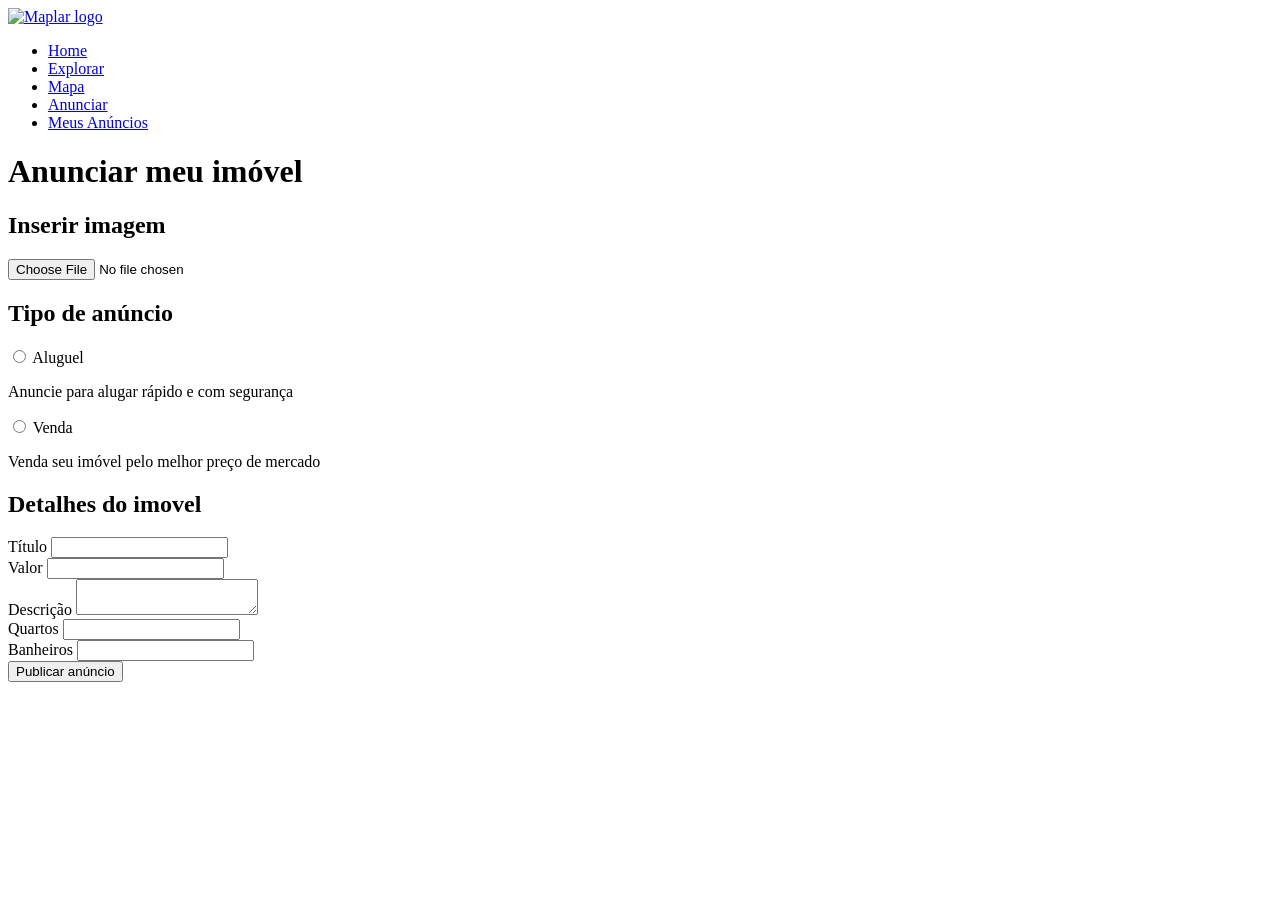
==== src/pages/anunciar.html @ 882a055b "adicionando correções de navegação" ====
<!DOCTYPE html>
<html lang="pt-br">
<head>
    <meta charset="UTF-8">
    <meta name="viewport" content="width=device-width, initial-scale=1.0">
    <base href="/site-imoveis/">
    <title>Anunciar</title>
    <link rel="stylesheet" href="src/css/style.css">
    <link rel="stylesheet" href="src/css/anunciar.css">
</head>

<body>
    <header class="navbar">
    <div class="logo"><a href="index.html"><img src="src/assets/images/Maplar.svg" alt="Maplar logo"></a></div>
    <nav>
        <ul class="nav-links">
            <li><a href="index.html">Home</a></li>
            <li><a href="#">Explorar</a></li>
            <li><a href="#">Mapa</a></li>
            <li><a href="src/pages/anunciar.html">Anunciar</a></li>
            <li><a href="src/pages/meus-anuncios.html">Meus Anúncios</a></li>
        </ul>
    </nav>
    </header>

    <div class="container-pag">
        <form id="formImovel" name="formImovel" onsubmit="capturarDados(event)">
            <h1 class="titulo-pagina">Anunciar meu imóvel</h1>
            <h2 class="rotulo">Inserir imagem</h2>
            <div class="container-imagem">
                <div class="inserir-imagem">
                    <input type="file" id="imagem" name="imagem" accept="image/*" />
                </div>
            </div>
        
            <div>
                <h2 class="topicos-pagina">Tipo de anúncio</h2>
                <div class="container-tipo-anuncio">
                    <div class="tipo-anuncio">
                        <input type="radio" id="aluguel" name="tipo" value="aluguel" />
                        <label for="aluguel">Aluguel</label>
                        <p>Anuncie para alugar rápido e com segurança</p>
                    </div>
                    <div class="tipo-anuncio">
                        <input type="radio" id="venda" name="tipo" value="venda"/>
                        <label for="venda">Venda</label>
                        <p for>Venda seu imóvel pelo melhor preço de mercado</p>
                    </div>
                </div>
            </div>
            <h2 class="topicos-pagina">Detalhes do imovel</h2>
            <div class="superior-detalhes">
                <div class="detalhe">
                    <label for="titulo" class="rotulo">Título</label>
                    <input type="text" name="titulo" id="titulo" >
                </div>
                <div class="detalhe">
                    <label for="valor" class="rotulo">Valor</label>
                    <input type="number" name="preco" id="valor">
                </div>
            </div>
            <div class="inferior-detalhes">
                <div class="detalhe">
                    <label for="descricao" class="rotulo">Descrição</label>
                    <textarea name="descricao" id="descricao"></textarea>
                </div>
                <div class="direita-detalhes">
                    <div class="detalhe">
                        <label for="quarto" class="rotulo">Quartos</label>
                        <input type="number" name="quarto" id="quarto">
                    </div>
                    <div class="detalhe">
                        <label for="banheiro" class="rotulo">Banheiros</label>
                        <input type="number" name="banheiro" id="banheiro">
                    </div>
                </div>
            </div>
            <button type="submit">Publicar anúncio</button>
        </form>
    </div>
    <script src="src/js/models/Imovel.js"></script>
    <script src="src/js/anunciar.js"></script>

</body>
</html>
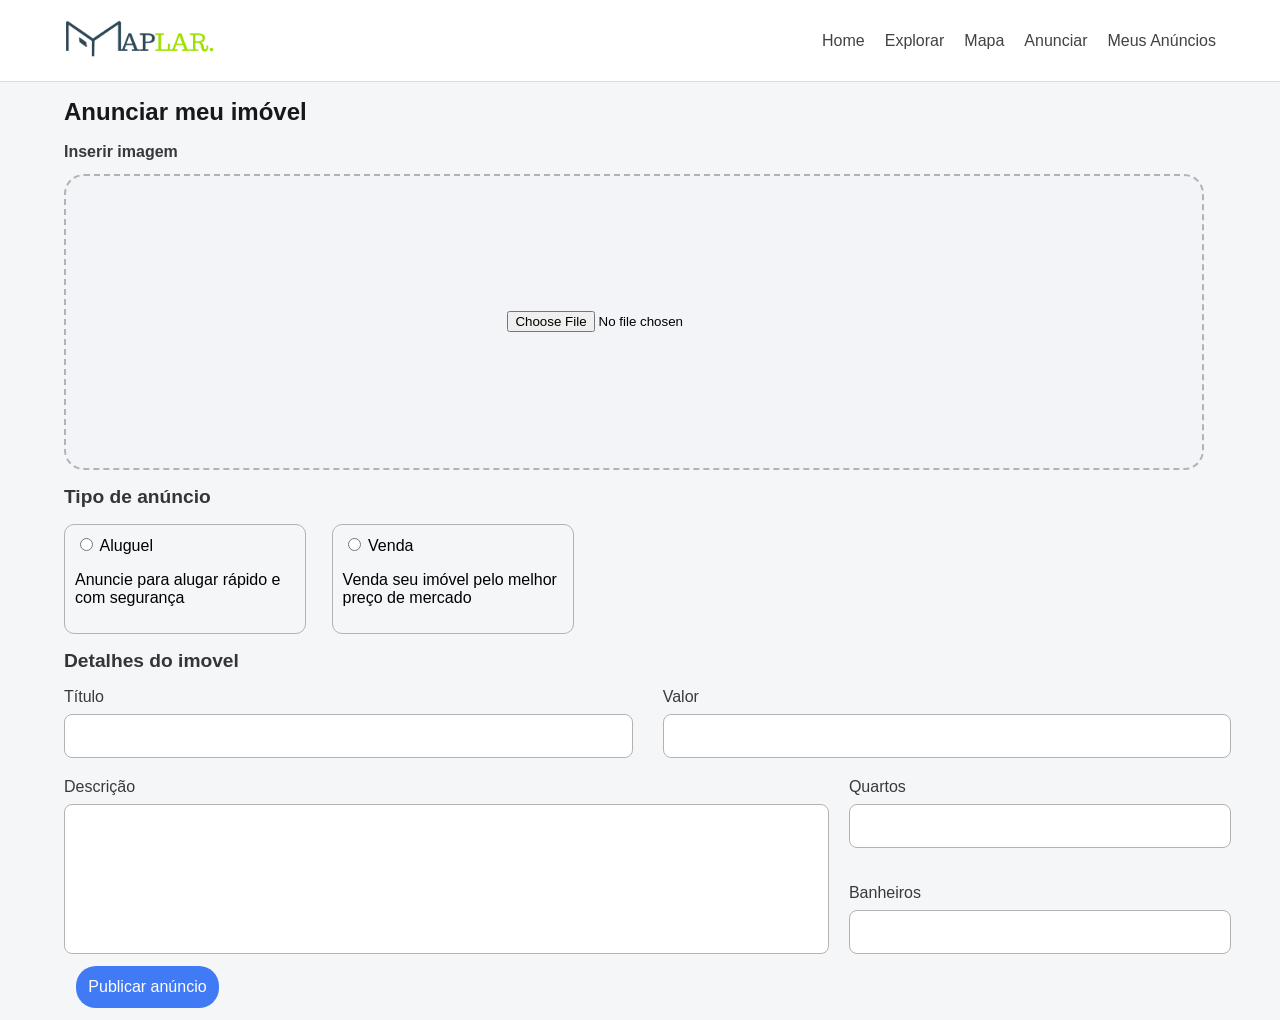
==== commit e8efb8e6: "organizando codigo" ====
--- a/src/pages/anunciar.html
+++ b/src/pages/anunciar.html
@@ -3,22 +3,23 @@
 <head>
     <meta charset="UTF-8">
     <meta name="viewport" content="width=device-width, initial-scale=1.0">
+    <title>Anunciar</title>
     <base href="/site-imoveis/">
-    <title>Anunciar</title>
-    <link rel="stylesheet" href="src/css/style.css">
-    <link rel="stylesheet" href="src/css/anunciar.css">
+    <link rel="stylesheet" href="/src/styles/style.css">
+    <link rel="stylesheet" href="/src/styles/pages/anunciar.css">
+    <link rel="shortcut icon" href="/src/assets/favicon/favicon.ico" type="image/x-icon">
 </head>
 
 <body>
     <header class="navbar">
-    <div class="logo"><a href="index.html"><img src="src/assets/images/Maplar.svg" alt="Maplar logo"></a></div>
+    <div class="logo"><a href="/index.html"><img src="/src/assets/images/logo/Maplar.svg" alt="Maplar logo"></a></div>
     <nav>
         <ul class="nav-links">
-            <li><a href="index.html">Home</a></li>
+            <li><a href="/index.html">Home</a></li>
             <li><a href="#">Explorar</a></li>
             <li><a href="#">Mapa</a></li>
-            <li><a href="src/pages/anunciar.html">Anunciar</a></li>
-            <li><a href="src/pages/meus-anuncios.html">Meus Anúncios</a></li>
+            <li><a href="/src/pages/anunciar.html">Anunciar</a></li>
+            <li><a href="/src/pages/meus-anuncios.html">Meus Anúncios</a></li>
         </ul>
     </nav>
     </header>
@@ -78,8 +79,10 @@
             <button type="submit">Publicar anúncio</button>
         </form>
     </div>
-    <script src="src/js/models/Imovel.js"></script>
-    <script src="src/js/anunciar.js"></script>
+<script src="/src/scripts/models/Imovel.js"></script>
+<script src="/src/scripts/repositories/imovelRepository.js"></script>
+<script src="/src/scripts/services/imovelService.js"></script>
+<script src="/src/scripts/controllers/imovelController.js"></script>
 
 </body>
 </html>
--- a/src/styles/style.css
+++ b/src/styles/style.css
@@ -0,0 +1,194 @@
+body {
+    margin: 0;
+    font-family: Verdana, Geneva, Tahoma, sans-serif;
+    background: #f4f6f8;
+}
+
+.navbar {
+    display: flex;
+    justify-content: space-between;
+    align-items: center;
+    padding: 20px 5vw;
+    background-color: #fff;
+    border-bottom: 1px solid #ddd;
+}
+
+.nav-links {
+    display: flex;
+    list-style: none;
+    gap: 20px;
+    margin: 0;
+    padding: 0;
+}
+
+.nav-links a {
+    text-decoration: none;
+    color: #424242;
+    font-weight: 500;
+}
+
+.logo img {
+    width: 150px;
+}
+
+.banner {
+    text-align: center;
+    padding: 60px 20px;
+    margin: 20px;
+    background: linear-gradient(135deg, #3498db, #21a197);
+    color: white;
+    border-radius: 20px;
+}
+
+.botoes {
+    margin-top: 20px;
+}
+
+.cta {
+    display: inline-block;
+    padding: 10px 20px;
+    background: white;
+    color: #2c3e50;
+    border: 2px solid white;
+    text-decoration: none;
+    border-radius: 20px;
+    font-weight: bold;
+    margin-right: 10px;
+    transition: 0.3s;
+}
+
+.cta:hover {
+    background: transparent;
+    color: white;
+}
+
+.cta-secundario {
+    display: inline-block;
+    padding: 10px 20px;
+    background: transparent;
+    color: white;
+    border: 2px solid white;
+    text-decoration: none;
+    border-radius: 20px;
+    font-weight: bold;
+    transition: 0.3s;
+}
+
+.cta-secundario:hover {
+    background: white;
+    color: #2c3e50;
+}
+
+
+.container {
+    max-width: 900px;
+    margin: auto;
+    padding: 30px;
+}
+
+
+.card {
+    background: white;
+    padding: 20px;
+    margin-bottom: 20px;
+    border-radius: 12px;
+    border: 1px solid #ddd;
+    box-shadow: 0 4px 10px rgba(0,0,0,0.05);
+    transition: 0.3s;
+}
+
+.card:hover {
+    transform: translateY(-5px);
+}
+
+
+.preco {
+    color: #21a197;
+    font-weight: bold;
+}
+
+.btn {
+    display: inline-block;
+    margin-top: 10px;
+    padding: 10px 15px;
+    background: #21a197;
+    color: white;
+    border: 2px solid #21a197; 
+    text-decoration: none;
+    border-radius: 6px;
+    font-weight: bold;
+}
+
+.btn:hover {
+    background: white;
+    color: #21a197;
+}
+
+
+#map {
+    height: 300px;
+    margin: 30px;
+    border-radius: 12px;
+    border: 2px solid #ddd;
+}
+
+.titulo-mapa {
+    text-align: center;
+    margin-top: 40px;
+}
+
+.beneficios {
+    display: flex;
+    justify-content: center;
+    gap: 20px;
+    padding: 40px;
+    flex-wrap: wrap;
+}
+
+.beneficio {
+    background: white;
+    padding: 20px;
+    border-radius: 12px;
+    width: 200px;
+    text-align: center;
+    border: 1px solid #ddd;
+    transition: 0.3s;
+}
+
+.beneficio:hover {
+    background: linear-gradient(135deg, #3498db, hsl(191, 36%, 49%));
+    color: white;
+    transform: translateY(-5px);
+}
+
+.beneficio:hover h3,
+.beneficio:hover p {
+    color: white;
+}
+
+.cta-final {
+    text-align: center;
+    margin: 40px 20px;
+    padding: 40px;
+    background: #ffffff;
+    border-radius: 20px;
+    border: 1px solid #ddd;
+}
+
+.btn-cta-final {
+    display: inline-block;
+    margin-top: 15px;
+    padding: 12px 20px;
+    background: #21a197;
+    color: white;
+    border: 2px solid #21a197; 
+    text-decoration: none;
+    border-radius: 8px;
+    font-weight: bold;
+    transition: 0.3s;
+}
+
+.btn-cta-final:hover {
+    background: white;
+    color: #21a197;
+}
--- a/src/styles/pages/anunciar.css
+++ b/src/styles/pages/anunciar.css
@@ -0,0 +1,124 @@
+.titulo-pagina{
+    font-size: 1.5rem;
+    color: rgb(24, 24, 24);
+}
+
+.container-pag{
+    margin-left: 5%;
+}
+
+.topicos-pagina{
+    font-size: 1.2rem;
+    font-weight: bold;
+    color: rgb(53, 53, 53);
+
+}
+
+.rotulo{
+    font-size: 1rem;
+    color: rgb(57, 57, 57);
+}
+
+.container-imagem{
+    width: 87vw;
+    display: flex;
+    flex-direction: column;
+
+}
+
+.inserir-imagem{
+    
+    background-color: rgb(243, 244, 248);
+    width: 100%;
+    height: 30vh;
+    padding: 1%;
+    border-style: dashed;
+    border-width: 0.15rem;
+    border-color: rgb(179, 179, 179);
+    display: flex;
+    justify-content: center;
+    align-items: center;
+    border-radius: 20px;
+}
+
+.container-tipo-anuncio{
+    display: flex;
+    flex-direction: row;
+}
+
+.tipo-anuncio{
+    border-style: solid;
+    border-width: 0.12rem;
+    border-radius: 10px;
+    border-color: rgb(179, 179, 179);
+    padding: 10px;
+    margin-right: 2vw;
+    max-width: 220px;
+
+}
+
+.inferior-detalhes {
+    display: flex;
+    flex-direction: row;
+    gap: 20px; 
+    width: 96%;
+    align-items: stretch;
+}
+
+.inferior-detalhes > .detalhe:first-child {
+    flex: 2;
+    margin-right: 0;
+}
+
+.direita-detalhes {
+    flex: 1;
+    display: flex;
+    flex-direction: column;
+    justify-content: space-between;
+}
+
+.detalhe {
+    display: flex;
+    flex-direction: column;
+    gap: 8px; 
+    padding: 0;
+}
+
+.detalhe input, 
+.detalhe textarea {
+    width: 100%;
+    padding: 12px;
+    font-size: 1rem;
+    border: 0.12rem solid rgb(179, 179, 179);
+    border-radius: 8px;
+    box-sizing: border-box;
+}
+
+#descricao {
+    height: 100%;
+    min-height: 150px;
+    resize: none;
+}
+
+.superior-detalhes {
+    display: flex;
+    flex-direction: row;
+    gap: 30px;
+    margin-bottom: 20px;
+    width: 96%;
+}
+
+.superior-detalhes .detalhe { 
+    flex: 1;
+}
+
+button{
+    background-color:rgb(64, 122, 245);
+    color: white;
+    font-size: 1rem;
+    padding: 1%;
+    border: none;
+    border-radius: 20px;
+    margin: 1%;
+}
+
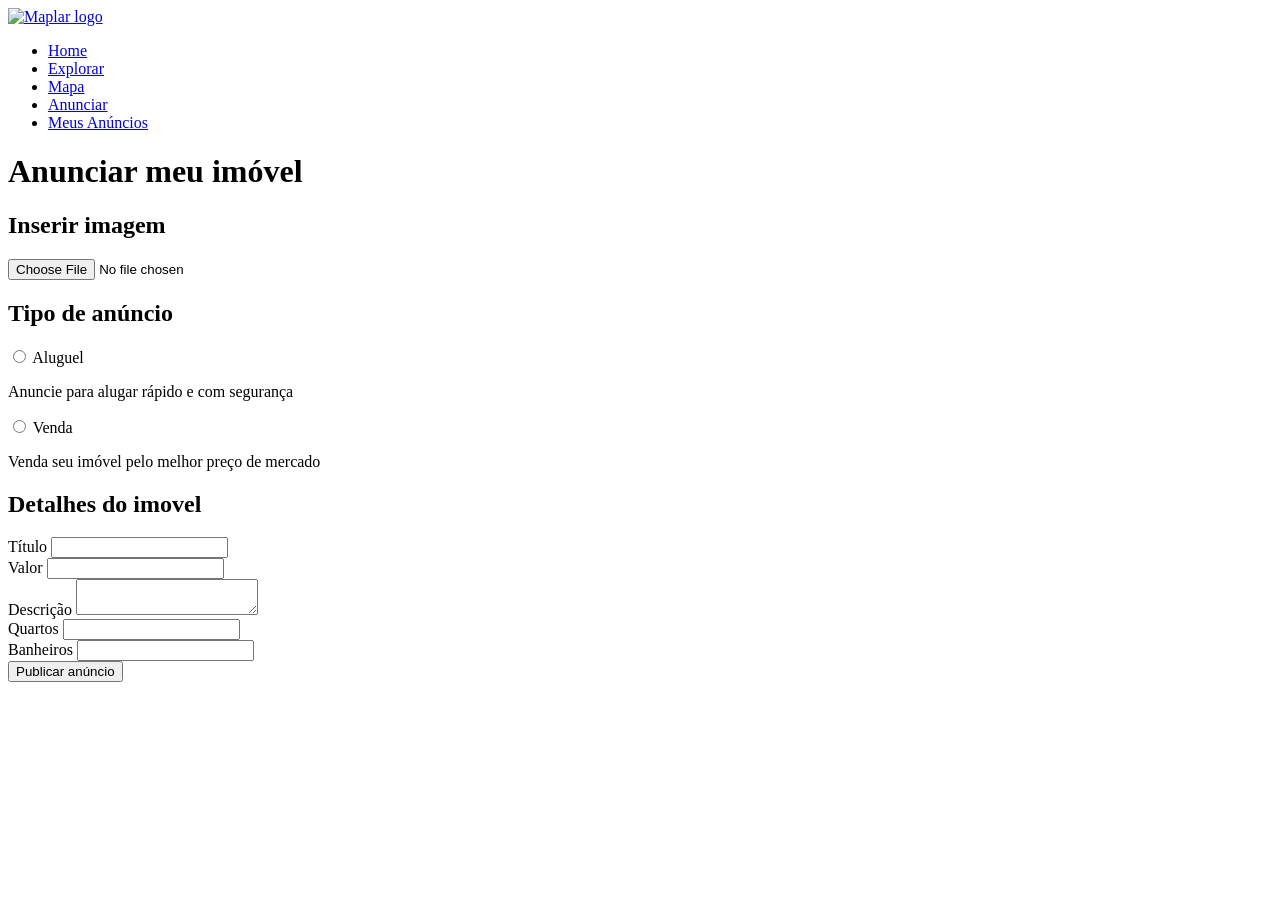
==== commit ab6229cd: "organizando codigo" ====
--- a/src/pages/anunciar.html
+++ b/src/pages/anunciar.html
@@ -4,22 +4,21 @@
     <meta charset="UTF-8">
     <meta name="viewport" content="width=device-width, initial-scale=1.0">
     <title>Anunciar</title>
-    <base href="/site-imoveis/">
-    <link rel="stylesheet" href="/src/styles/style.css">
-    <link rel="stylesheet" href="/src/styles/pages/anunciar.css">
-    <link rel="shortcut icon" href="/src/assets/favicon/favicon.ico" type="image/x-icon">
+    <link rel="stylesheet" href="src/styles/style.css">
+    <link rel="stylesheet" href="src/styles/pages/anunciar.css">
+    <link rel="shortcut icon" href="src/assets/favicon/favicon.ico" type="image/x-icon">
 </head>
 
 <body>
     <header class="navbar">
-    <div class="logo"><a href="/index.html"><img src="/src/assets/images/logo/Maplar.svg" alt="Maplar logo"></a></div>
+    <div class="logo"><a href="index.html"><img src="src/assets/images/logo/Maplar.svg" alt="Maplar logo"></a></div>
     <nav>
         <ul class="nav-links">
-            <li><a href="/index.html">Home</a></li>
+            <li><a href="index.html">Home</a></li>
             <li><a href="#">Explorar</a></li>
             <li><a href="#">Mapa</a></li>
-            <li><a href="/src/pages/anunciar.html">Anunciar</a></li>
-            <li><a href="/src/pages/meus-anuncios.html">Meus Anúncios</a></li>
+            <li><a href="src/pages/anunciar.html">Anunciar</a></li>
+            <li><a href="src/pages/meus-anuncios.html">Meus Anúncios</a></li>
         </ul>
     </nav>
     </header>
@@ -79,10 +78,10 @@
             <button type="submit">Publicar anúncio</button>
         </form>
     </div>
-<script src="/src/scripts/models/Imovel.js"></script>
-<script src="/src/scripts/repositories/imovelRepository.js"></script>
-<script src="/src/scripts/services/imovelService.js"></script>
-<script src="/src/scripts/controllers/imovelController.js"></script>
+<script src="src/scripts/models/Imovel.js"></script>
+<script src="src/scripts/repositories/imovelRepository.js"></script>
+<script src="src/scripts/services/imovelService.js"></script>
+<script src="src/scripts/controllers/imovelController.js"></script>
 
 </body>
 </html>
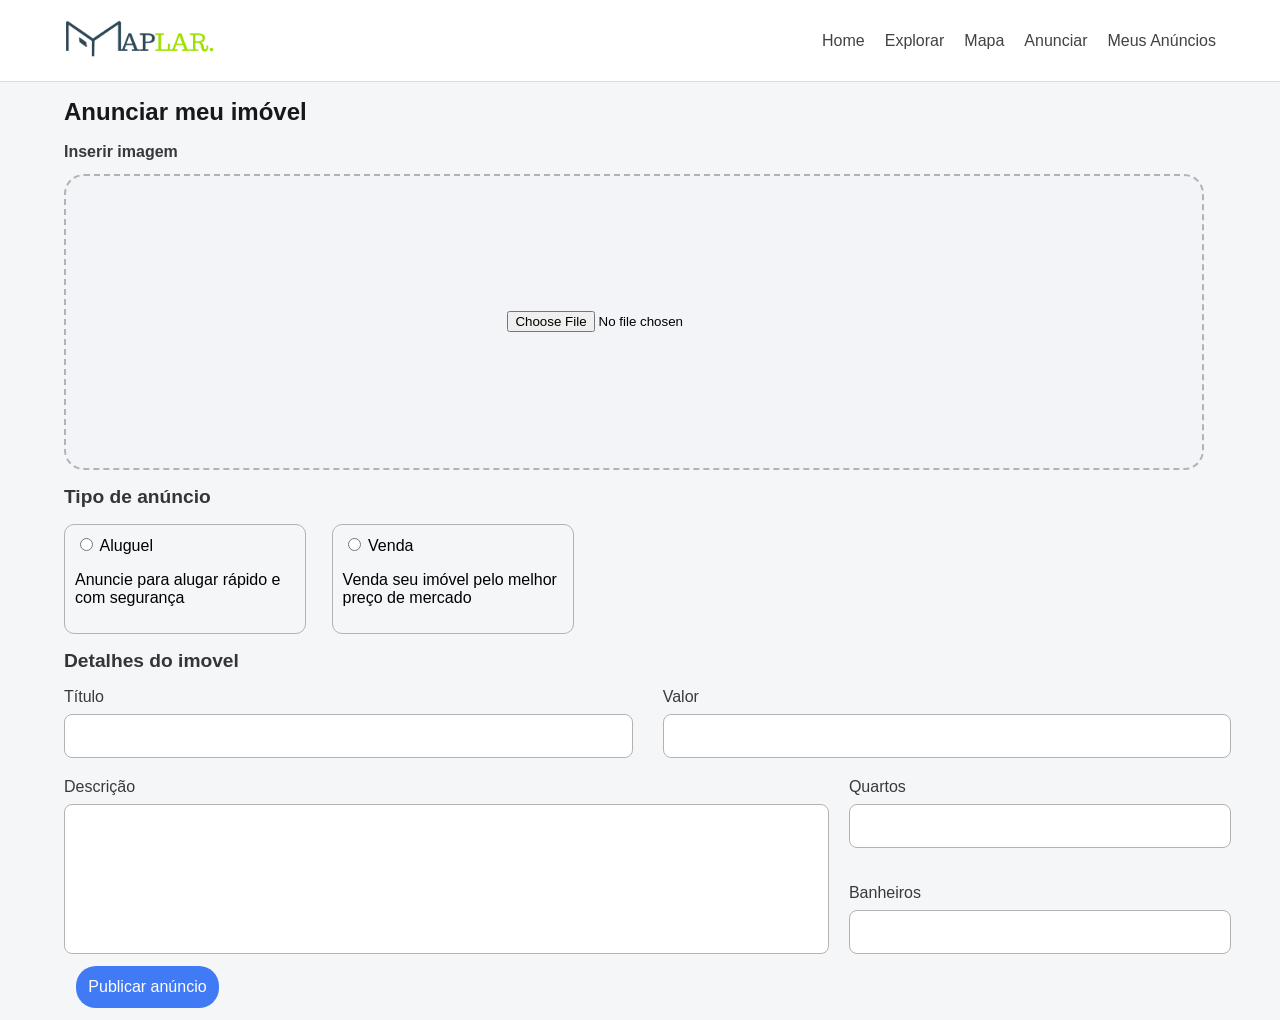
==== commit 2d51acd8: "organizando codigo" ====
--- a/src/pages/anunciar.html
+++ b/src/pages/anunciar.html
@@ -4,21 +4,21 @@
     <meta charset="UTF-8">
     <meta name="viewport" content="width=device-width, initial-scale=1.0">
     <title>Anunciar</title>
-    <link rel="stylesheet" href="src/styles/style.css">
-    <link rel="stylesheet" href="src/styles/pages/anunciar.css">
-    <link rel="shortcut icon" href="src/assets/favicon/favicon.ico" type="image/x-icon">
+    <link rel="stylesheet" href="../styles/style.css">
+    <link rel="stylesheet" href="../styles/pages/anunciar.css">
+    <link rel="shortcut icon" href="../assets/favicon/favicon.ico" type="image/x-icon">
 </head>
 
 <body>
     <header class="navbar">
-    <div class="logo"><a href="index.html"><img src="src/assets/images/logo/Maplar.svg" alt="Maplar logo"></a></div>
+    <div class="logo"><a href="index.html"><img src="../assets/images/logo/Maplar.svg" alt="Maplar logo"></a></div>
     <nav>
         <ul class="nav-links">
             <li><a href="index.html">Home</a></li>
             <li><a href="#">Explorar</a></li>
             <li><a href="#">Mapa</a></li>
-            <li><a href="src/pages/anunciar.html">Anunciar</a></li>
-            <li><a href="src/pages/meus-anuncios.html">Meus Anúncios</a></li>
+            <li><a href="../pages/anunciar.html">Anunciar</a></li>
+            <li><a href="../pages/meus-anuncios.html">Meus Anúncios</a></li>
         </ul>
     </nav>
     </header>
@@ -78,10 +78,10 @@
             <button type="submit">Publicar anúncio</button>
         </form>
     </div>
-<script src="src/scripts/models/Imovel.js"></script>
-<script src="src/scripts/repositories/imovelRepository.js"></script>
-<script src="src/scripts/services/imovelService.js"></script>
-<script src="src/scripts/controllers/imovelController.js"></script>
+<script src="../scripts/models/Imovel.js"></script>
+<script src="../scripts/repositories/imovelRepository.js"></script>
+<script src="../scripts/services/imovelService.js"></script>
+<script src="../scripts/controllers/imovelController.js"></script>
 
 </body>
 </html>
--- a/src/styles/style.css
+++ b/src/styles/style.css
@@ -0,0 +1,194 @@
+body {
+    margin: 0;
+    font-family: Verdana, Geneva, Tahoma, sans-serif;
+    background: #f4f6f8;
+}
+
+.navbar {
+    display: flex;
+    justify-content: space-between;
+    align-items: center;
+    padding: 20px 5vw;
+    background-color: #fff;
+    border-bottom: 1px solid #ddd;
+}
+
+.nav-links {
+    display: flex;
+    list-style: none;
+    gap: 20px;
+    margin: 0;
+    padding: 0;
+}
+
+.nav-links a {
+    text-decoration: none;
+    color: #424242;
+    font-weight: 500;
+}
+
+.logo img {
+    width: 150px;
+}
+
+.banner {
+    text-align: center;
+    padding: 60px 20px;
+    margin: 20px;
+    background: linear-gradient(135deg, #3498db, #21a197);
+    color: white;
+    border-radius: 20px;
+}
+
+.botoes {
+    margin-top: 20px;
+}
+
+.cta {
+    display: inline-block;
+    padding: 10px 20px;
+    background: white;
+    color: #2c3e50;
+    border: 2px solid white;
+    text-decoration: none;
+    border-radius: 20px;
+    font-weight: bold;
+    margin-right: 10px;
+    transition: 0.3s;
+}
+
+.cta:hover {
+    background: transparent;
+    color: white;
+}
+
+.cta-secundario {
+    display: inline-block;
+    padding: 10px 20px;
+    background: transparent;
+    color: white;
+    border: 2px solid white;
+    text-decoration: none;
+    border-radius: 20px;
+    font-weight: bold;
+    transition: 0.3s;
+}
+
+.cta-secundario:hover {
+    background: white;
+    color: #2c3e50;
+}
+
+
+.container {
+    max-width: 900px;
+    margin: auto;
+    padding: 30px;
+}
+
+
+.card {
+    background: white;
+    padding: 20px;
+    margin-bottom: 20px;
+    border-radius: 12px;
+    border: 1px solid #ddd;
+    box-shadow: 0 4px 10px rgba(0,0,0,0.05);
+    transition: 0.3s;
+}
+
+.card:hover {
+    transform: translateY(-5px);
+}
+
+
+.preco {
+    color: #21a197;
+    font-weight: bold;
+}
+
+.btn {
+    display: inline-block;
+    margin-top: 10px;
+    padding: 10px 15px;
+    background: #21a197;
+    color: white;
+    border: 2px solid #21a197; 
+    text-decoration: none;
+    border-radius: 6px;
+    font-weight: bold;
+}
+
+.btn:hover {
+    background: white;
+    color: #21a197;
+}
+
+
+#map {
+    height: 300px;
+    margin: 30px;
+    border-radius: 12px;
+    border: 2px solid #ddd;
+}
+
+.titulo-mapa {
+    text-align: center;
+    margin-top: 40px;
+}
+
+.beneficios {
+    display: flex;
+    justify-content: center;
+    gap: 20px;
+    padding: 40px;
+    flex-wrap: wrap;
+}
+
+.beneficio {
+    background: white;
+    padding: 20px;
+    border-radius: 12px;
+    width: 200px;
+    text-align: center;
+    border: 1px solid #ddd;
+    transition: 0.3s;
+}
+
+.beneficio:hover {
+    background: linear-gradient(135deg, #3498db, hsl(191, 36%, 49%));
+    color: white;
+    transform: translateY(-5px);
+}
+
+.beneficio:hover h3,
+.beneficio:hover p {
+    color: white;
+}
+
+.cta-final {
+    text-align: center;
+    margin: 40px 20px;
+    padding: 40px;
+    background: #ffffff;
+    border-radius: 20px;
+    border: 1px solid #ddd;
+}
+
+.btn-cta-final {
+    display: inline-block;
+    margin-top: 15px;
+    padding: 12px 20px;
+    background: #21a197;
+    color: white;
+    border: 2px solid #21a197; 
+    text-decoration: none;
+    border-radius: 8px;
+    font-weight: bold;
+    transition: 0.3s;
+}
+
+.btn-cta-final:hover {
+    background: white;
+    color: #21a197;
+}
--- a/src/styles/pages/anunciar.css
+++ b/src/styles/pages/anunciar.css
@@ -0,0 +1,124 @@
+.titulo-pagina{
+    font-size: 1.5rem;
+    color: rgb(24, 24, 24);
+}
+
+.container-pag{
+    margin-left: 5%;
+}
+
+.topicos-pagina{
+    font-size: 1.2rem;
+    font-weight: bold;
+    color: rgb(53, 53, 53);
+
+}
+
+.rotulo{
+    font-size: 1rem;
+    color: rgb(57, 57, 57);
+}
+
+.container-imagem{
+    width: 87vw;
+    display: flex;
+    flex-direction: column;
+
+}
+
+.inserir-imagem{
+    
+    background-color: rgb(243, 244, 248);
+    width: 100%;
+    height: 30vh;
+    padding: 1%;
+    border-style: dashed;
+    border-width: 0.15rem;
+    border-color: rgb(179, 179, 179);
+    display: flex;
+    justify-content: center;
+    align-items: center;
+    border-radius: 20px;
+}
+
+.container-tipo-anuncio{
+    display: flex;
+    flex-direction: row;
+}
+
+.tipo-anuncio{
+    border-style: solid;
+    border-width: 0.12rem;
+    border-radius: 10px;
+    border-color: rgb(179, 179, 179);
+    padding: 10px;
+    margin-right: 2vw;
+    max-width: 220px;
+
+}
+
+.inferior-detalhes {
+    display: flex;
+    flex-direction: row;
+    gap: 20px; 
+    width: 96%;
+    align-items: stretch;
+}
+
+.inferior-detalhes > .detalhe:first-child {
+    flex: 2;
+    margin-right: 0;
+}
+
+.direita-detalhes {
+    flex: 1;
+    display: flex;
+    flex-direction: column;
+    justify-content: space-between;
+}
+
+.detalhe {
+    display: flex;
+    flex-direction: column;
+    gap: 8px; 
+    padding: 0;
+}
+
+.detalhe input, 
+.detalhe textarea {
+    width: 100%;
+    padding: 12px;
+    font-size: 1rem;
+    border: 0.12rem solid rgb(179, 179, 179);
+    border-radius: 8px;
+    box-sizing: border-box;
+}
+
+#descricao {
+    height: 100%;
+    min-height: 150px;
+    resize: none;
+}
+
+.superior-detalhes {
+    display: flex;
+    flex-direction: row;
+    gap: 30px;
+    margin-bottom: 20px;
+    width: 96%;
+}
+
+.superior-detalhes .detalhe { 
+    flex: 1;
+}
+
+button{
+    background-color:rgb(64, 122, 245);
+    color: white;
+    font-size: 1rem;
+    padding: 1%;
+    border: none;
+    border-radius: 20px;
+    margin: 1%;
+}
+
